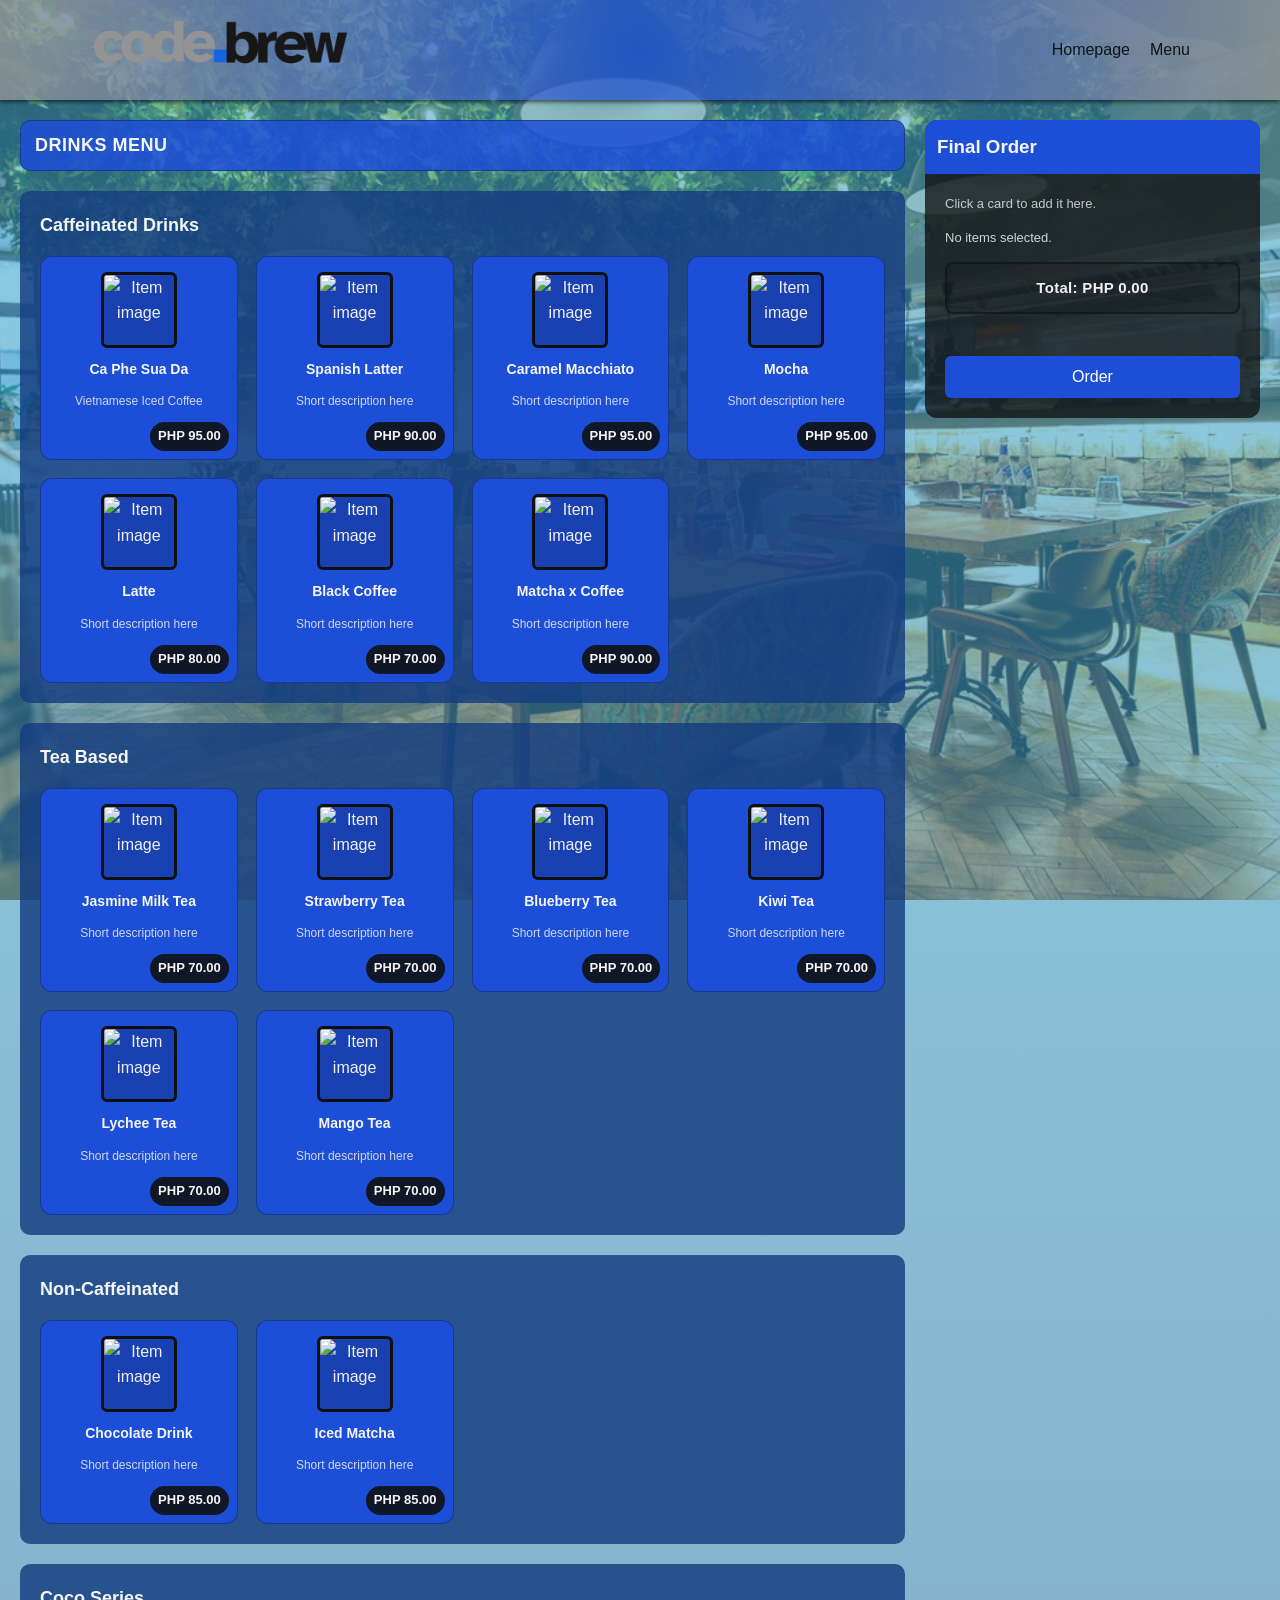
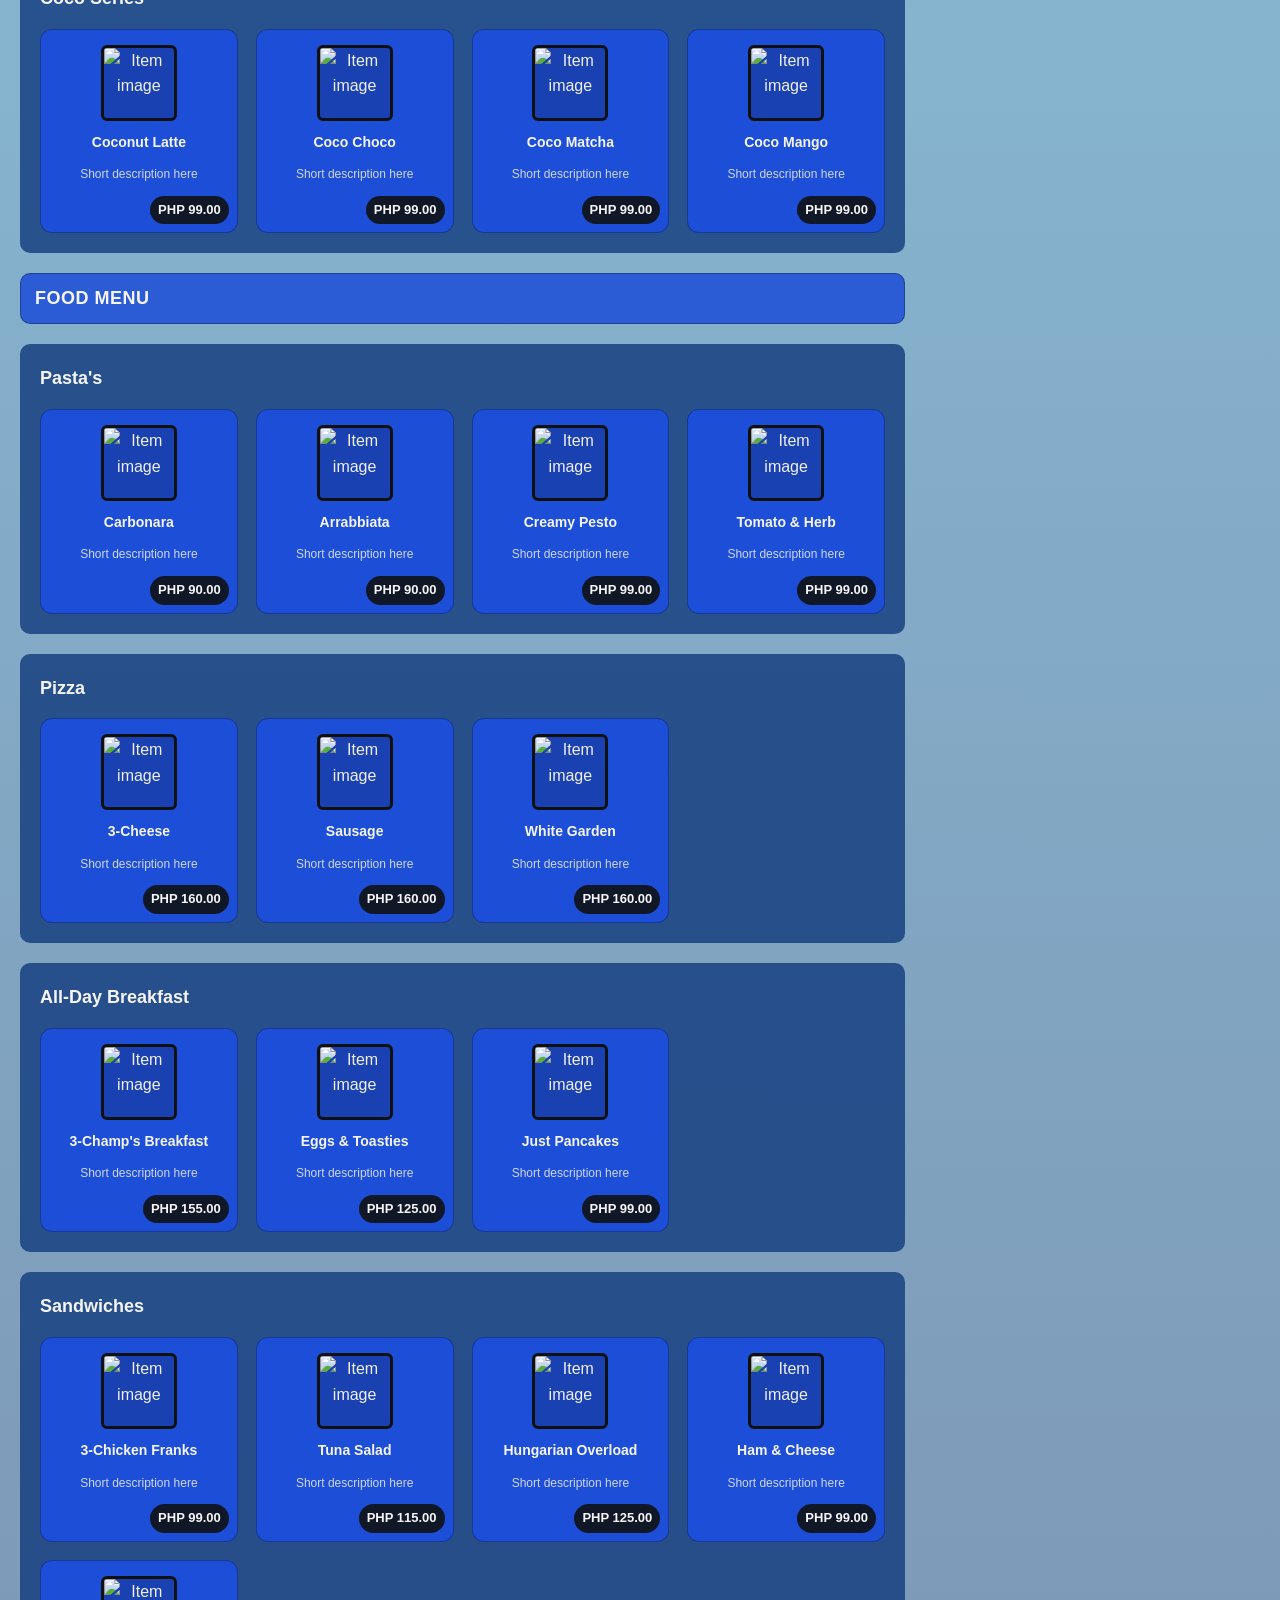
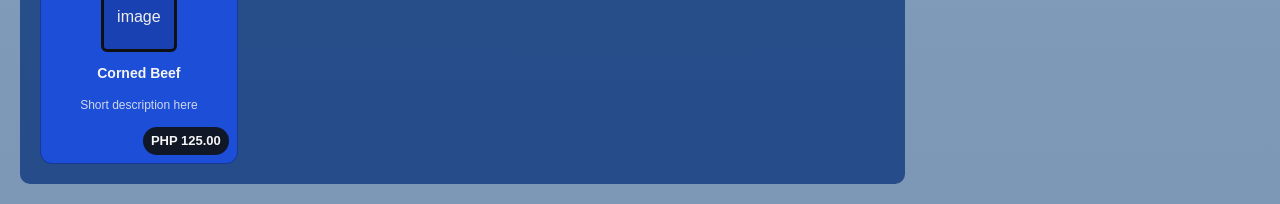
==== Menu.html @ f9e53ad2 "Add files via upload" ====
<!DOCTYPE html>
<html lang="en">
<head>
<meta charset="UTF-8">
<meta name="viewport" content="width=device-width, initial-scale=1.0">
<title>Code Brew | Menu</title>

<link rel="stylesheet" href="menu.css">
</head>

<body>

    <header>
        <div class="wrapper header-content">
            <a href="index.html" class="logo">
            <img src="Codebrew-Logo.png" alt="Code Brew Logo">
            </a>

            <ul class="nav-area">
                <li><a href="index.html">Homepage</a></li>
                <li><a href="Menu.html">Menu</a></li>
            </ul>
        </div>
    </header> 

<div class="main">

  <div class="cards-wrapper">
    <h2 class="menu-section-title">Drinks Menu</h2>
    <div class="cards-column">
      <h3 class="category-title">Caffeinated Drinks</h3>

      <div class="cards">
        <div class="card" data-price="95">
          <div class="icon">
            <img src="drinks photos/1.png" alt="Item image">
          </div>
          <h4>Ca Phe Sua Da</h4>
          <p>Vietnamese Iced Coffee</p>
        </div>

        <div class="card" data-price="90">
          <div class="icon">
            <img src="drinks photos/2.png" alt="Item image">
          </div>
          <h4>Spanish Latter</h4>
          <p>Short description here</p>
        </div>

        <div class="card" data-price="95">
          <div class="icon">
            <img src="drinks photos/3.png" alt="Item image">
          </div>
          <h4>Caramel Macchiato</h4>
          <p>Short description here</p>
        </div>

        <div class="card" data-price="95">
          <div class="icon">
            <img src="drinks photos/4.png" alt="Item image">
          </div>
          <h4>Mocha</h4>
          <p>Short description here</p>
        </div>

        <div class="card" data-price="80">
          <div class="icon">
            <img src="drinks photos/5.png" alt="Item image">
          </div>
          <h4>Latte</h4>
          <p>Short description here</p>
        </div>

        <div class="card" data-price="70">
          <div class="icon">
            <img src="drinks photos/6.png" alt="Item image">
          </div>
          <h4>Black Coffee</h4>
          <p>Short description here</p>
        </div>

        <div class="card" data-price="90">
          <div class="icon">
            <img src="drinks photos/7.png" alt="Item image">
          </div>
          <h4>Matcha x Coffee</h4>
          <p>Short description here</p>
        </div>
      </div>
    </div>


    <div class="cards-column">
      <h3 class="category-title">Tea Based</h3>
      <div class="cards">

        <div class="card" data-price="70">
          <div class="icon">
            <img src="drinks photos/10.png" alt="Item image">
          </div>
          <h4>Jasmine Milk Tea</h4>
          <p>Short description here</p>
        </div>

        <div class="card" data-price="70">
          <div class="icon">
            <img src="drinks photos/11.png" alt="Item image">
          </div>
          <h4>Strawberry Tea</h4>
          <p>Short description here</p>
        </div>

        <div class="card" data-price="70">
          <div class="icon">
            <img src="drinks photos/12.png" alt="Item image">
          </div>
          <h4>Blueberry Tea</h4>
          <p>Short description here</p>
        </div>

        <div class="card" data-price="70">
          <div class="icon">
            <img src="drinks photos/13.png" alt="Item image">
          </div>
          <h4>Kiwi Tea</h4>
          <p>Short description here</p>
        </div>

        <div class="card" data-price="70">
          <div class="icon">
            <img src="drinks photos/14.png" alt="Item image">
          </div>
          <h4>Lychee Tea</h4>
          <p>Short description here</p>
        </div>
        
        <div class="card" data-price="70">
          <div class="icon">
            <img src="drinks photos/15.png" alt="Item image">
          </div>
          <h4>Mango Tea</h4>
          <p>Short description here</p>
        </div>
      </div>
    </div>
    
    <div class="cards-column">
      <h3 class="category-title">Non-Caffeinated</h3>
      <div class="cards">

        <div class="card" data-price="85">
          <div class="icon">
            <img src="drinks photos/8.png" alt="Item image">
          </div>
          <h4>Chocolate Drink</h4>
          <p>Short description here</p>
        </div>

        <div class="card" data-price="85">
          <div class="icon">
            <img src="drinks photos/9.png" alt="Item image">
          </div>
          <h4>Iced Matcha</h4>
          <p>Short description here</p>
        </div>
      </div>
    </div>

        <div class="cards-column">
      <h3 class="category-title">Coco Series</h3>
      <div class="cards">

        <div class="card" data-price="99">
          <div class="icon">
          <img src="drinks photos/16.png" alt="Item image">
          </div>
          <h4>Coconut Latte</h4>
          <p>Short description here</p>
        </div>

        <div class="card" data-price="99">
          <div class="icon">
            <img src="drinks photos/17.png" alt="Item image">
          </div>
          <h4>Coco Choco</h4>
          <p>Short description here</p>
        </div>

        <div class="card" data-price="99">
          <div class="icon">
            <img src="drinks photos/18.png" alt="Item image">
          </div>
          <h4>Coco Matcha</h4>
          <p>Short description here</p>
        </div>

        <div class="card" data-price="99">
          <div class="icon">
            <img src="drinks photos/19.png" alt="Item image">
          </div>
          <h4>Coco Mango</h4>
          <p>Short description here</p>
        </div>

      </div>
    </div>

    <h2 class="menu-section-title">Food Menu</h2>

    <div class="cards-column">
      <h3 class="category-title">Pasta's</h3>
      <div class="cards">

        <div class="card" data-price="90">
          <div class="icon">
            <img src="meals photos/1.png" alt="Item image">
          </div>
          <h4>Carbonara</h4>
          <p>Short description here</p>
        </div>

        <div class="card" data-price="90">
          <div class="icon">
            <img src="meals photos/3.png" alt="Item image">
          </div>
          <h4>Arrabbiata</h4>
          <p>Short description here</p>
        </div>

        <div class="card" data-price="99">
          <div class="icon">
            <img src="meals photos/2.png" alt="Item image">
          </div>
          <h4>Creamy Pesto</h4>
          <p>Short description here</p>
        </div>

        <div class="card" data-price="99">
          <div class="icon">
            <img src="meals photos/4.png" alt="Item image">
          </div>
          <h4>Tomato & Herb</h4>
          <p>Short description here</p>
        </div>

      </div>
    </div>

    <div class="cards-column">
      <h3 class="category-title">Pizza</h3>
      <div class="cards">

        <div class="card" data-price="160">
          <div class="icon">
            <img src="meals photos/5.png" alt="Item image">
          </div>
          <h4>3-Cheese</h4>
          <p>Short description here</p>
        </div>

        <div class="card" data-price="160">
          <div class="icon">
            <img src="meals photos/6.png" alt="Item image">
          </div>
          <h4>Sausage</h4>
          <p>Short description here</p>
        </div>

        <div class="card" data-price="160">
          <div class="icon">
            <img src="meals photos/7.png" alt="Item image">
          </div>
          <h4>White Garden</h4>
          <p>Short description here</p>
        </div>

      </div>
    </div>

    <div class="cards-column">
      <h3 class="category-title">All-Day Breakfast</h3>
      <div class="cards">

        <div class="card" data-price="155">
          <div class="icon">
            <img src="meals photos/13.png" alt="Item image">
          </div>
          <h4>3-Champ's Breakfast</h4>
          <p>Short description here</p>
        </div>

        <div class="card" data-price="125">
          <div class="icon">
            <img src="meals photos/14.png" alt="Item image">
          </div>
          <h4>Eggs & Toasties</h4>
          <p>Short description here</p>
        </div>

        <div class="card" data-price="99">
          <div class="icon">
            <img src="meals photos/15.png" alt="Item image">
          </div>
          <h4>Just Pancakes</h4>
          <p>Short description here</p>
        </div>
      </div>
    </div>

        <div class="cards-column">
      <h3 class="category-title">Sandwiches</h3>
      <div class="cards">

        <div class="card" data-price="99">
          <div class="icon">
            <img src="meals photos/12.png" alt="Item image">
          </div>
          <h4>3-Chicken Franks</h4>
          <p>Short description here</p>
        </div>

        <div class="card" data-price="115">
          <div class="icon">
            <img src="meals photos/8.png" alt="Item image">
          </div>
          <h4>Tuna Salad</h4>
          <p>Short description here</p>
        </div>

        <div class="card" data-price="125">
          <div class="icon">
            <img src="meals photos/9.png" alt="Item image">
          </div>
          <h4>Hungarian Overload</h4>
          <p>Short description here</p>
        </div>

        <div class="card" data-price="99">
          <div class="icon">
            <img src="meals photos/10.png" alt="Item image">
          </div>
          <h4>Ham & Cheese</h4>
          <p>Short description here</p>
        </div>

        <div class="card" data-price="125">
          <div class="icon">
            <img src="meals photos/11.png" alt="Item image">
          </div>
          <h4>Corned Beef</h4>
          <p>Short description here</p>
        </div>

      </div>
    </div>
  </div>


  <form class="sidebar" id="order-form">
    <h3>Final Order</h3>

    <ul id="order-items" class="order-items">
      <li class="order-placeholder">Click a card to add it here.</li>
    </ul>

    <p class="version-text" id="order-summary">No items selected.</p>
    <div class="order-total" id="order-total">Total: PHP 0.00</div>

    <p class="order-status" id="order-status"></p>

    <button type="submit">Order</button>
  </form>

</div>

<div class="modal" id="order-modal" aria-hidden="true">
  <div class="modal-content" role="dialog" aria-modal="true" aria-labelledby="order-modal-title">
    <h4 id="order-modal-title">Order</h4>

    <div class="modal-options" role="group" aria-label="Order Type">
      <p class="option-title">Order Type</p>
      <label class="option-pill">
        <input type="radio" name="order_type_modal" value="Delivery">
        Delivery
      </label>
      <label class="option-pill">
        <input type="radio" name="order_type_modal" value="Pickup">
        Pickup
      </label>
    </div>

    <div class="delivery-fields" id="delivery-fields">
      <label class="modal-label">
        <!-- Name -->
        <input id="delivery-name" type="text" placeholder="Your name">
      </label>
      <label class="modal-label">
        Contact Number
        <input id="delivery-contact" type="tel" placeholder="09xx xxx xxxx">
      </label>
      <label class="modal-label">
        Address
        <textarea id="delivery-address" rows="3" placeholder="Full delivery address"></textarea>
      </label>
    </div>

    <div class="pickup-fields" id="pickup-fields">
      <label class="modal-label">
        Name
        <input id="pickup-name" type="text" placeholder="Your name">
      </label>
      <label class="modal-label">
        Contact Number
        <input id="pickup-contact" type="tel" placeholder="09xx xxx xxxx">
      </label>
      <p class="pickup-number" id="pickup-number">Pickup Number: -</p>
    </div>

    <p class="modal-note" id="order-modal-error"></p>
    <div class="modal-actions">
      <button type="button" class="modal-btn modal-cancel" id="order-cancel">Cancel</button>
      <button type="button" class="modal-btn modal-save" id="order-confirm">Confirm Order</button>
    </div>
  </div>
</div>

<div class="modal" id="loading-overlay" aria-hidden="true">
  <div class="modal-content loading-content" role="status" aria-live="polite">
    <div class="spinner" aria-hidden="true"></div>
    <p>Sending your order...</p>
  </div>
</div>

<div class="modal" id="success-modal" aria-hidden="true">
  <div class="modal-content" role="dialog" aria-modal="true" aria-labelledby="success-title">
    <h4 id="success-title">Order Sent</h4>
    <p>Your order was sent successfully.</p>
    <p class="success-order-id" id="success-order-id"></p>
    <ul class="success-summary" id="success-summary"></ul>
    <div class="modal-actions">
      <button type="button" class="modal-btn modal-cancel" id="success-cancel">Cancel Order</button>
      <button type="button" class="modal-btn modal-save" id="success-close">Close</button>
    </div>
  </div>
</div>

<script src="Menu.js"></script>

</body>
</html>
---- menu.css ----
body {
  margin: 0;
  font-family: 'Segoe UI', Tahoma, Geneva, Verdana, sans-serif;
  color: #f0f0f0;
  line-height: 1.6;
  min-height: 100vh;
  background:
    linear-gradient(rgba(67, 173, 211, 0.6), rgba(38, 82, 133, 0.6)),
    url('ImageGen.jpg') no-repeat center center fixed;
  background-size: cover;
}

/* Header / Navbar (matched to index.html) */
header {
  background: #1C4ED9;
  background: radial-gradient(circle, rgba(28, 78, 217, 0.72) 0%, rgba(149, 149, 149, 0.79) 100%);
  height: 100px;
  box-shadow: 0 2px 4px rgba(0, 0, 0, 0.6);
  overflow: hidden;
}

.wrapper {
  width: 90%;
  max-width: 1100px;
  margin: auto;
  height: 100%;
  display: flex;
  justify-content: space-between;
  align-items: center;
}

.logo {
  display: flex;
  align-items: center;
  height: 100%;
  text-decoration: none;
}

.logo img {
  max-height: 130px;
  width: auto;
  object-fit: contain;
}

.nav-area {
  list-style: none;
  display: flex;
  gap: 20px;
}

.nav-area li a {
  text-decoration: none;
  color: #121313;
  font-weight: 500;
  transition: color 0.3s ease;
}

.nav-area li a:hover {
  color: #ffffff;
}

/* Layout */
.main {
  display: flex;
  gap: 20px;
  padding: 20px;
  align-items: flex-start;
}

.cards-wrapper {
  flex: 3;
  display: grid;
  grid-template-rows: repeat(2, auto);
  gap: 20px;
}

.menu-section-title {
  grid-column: 1 / -1;
  margin: 0;
  padding: 10px 14px;
  border-radius: 10px;
  background: rgba(29, 78, 216, 0.85);
  color: #0f1012;
  font-size: 18px;
  letter-spacing: 0.5px;
  text-transform: uppercase;
  border: 1px solid rgba(15, 17, 21, 0.35);
}

.cards-column {
  background: rgba(20, 62, 127, 0.82);
  padding: 20px;
  border-radius: 10px;
  display: grid;
  gap: 16px;
}

.category-title {
  margin: 0;
  color: #0f1012;
  font-size: 18px;
  font-weight: 600;
}

/* LEFT SIDE (Cards) */
.cards {
  display: grid;
  grid-template-columns: repeat(auto-fill, minmax(160px, 1fr));
  gap: 18px;
}

/* Card */
.card {
  background: #1d4ed8;
  border: 1px solid rgba(15, 17, 21, 0.35);
  padding: 15px;
  border-radius: 12px;
  text-align: center;
  transition: 0.2s;
  cursor: pointer;
  position: relative;
  padding-bottom: 36px;
}
.card:hover {
  transform: scale(1.05);
  background: #2652a0;
}
.card.selected {
  border-color: #ffffff;
  box-shadow: 0 0 0 2px rgba(15, 17, 21, 0.45);
}

.icon {
  width: 70px;
  height: 70px;
  background: rgba(15, 17, 21, 0.2);
  margin: auto;
  border-radius: 6px;
  border: 3px solid #0f1012;
}

.icon img {
  width: 100%;
  height: 100%;
  object-fit: cover;
  display: block;
  border-radius: 3px;
}

.card h4 {
  margin: 10px 0 5px;
  font-size: 14px;
  color: #0f1012;
}

.card p {
  font-size: 12px;
  color: #f0f0f0;
  opacity: 0.85;
}

.price-tag {
  position: absolute;
  bottom: 8px;
  right: 8px;
  background: rgba(15, 17, 21, 0.9);
  color: #f5f5f5;
  padding: 4px 8px;
  border-radius: 999px;
  font-size: 13px;
  font-weight: 700;
}

/* RIGHT SIDE (Sidebar) */
.sidebar {
  flex: 1;
  background: rgba(17, 17, 17, 0.78);
  border-radius: 12px;
  padding: 20px;
  height: fit-content;
  position: sticky;
  top: 20px;
}

.sidebar h3 {
  background: #1d4ed8;
  color: #0f1012;
  padding: 12px;
  margin: -20px -20px 20px -20px;
  border-radius: 12px 12px 0 0;
}

input {
  width: 100%;
  padding: 10px;
  border-radius: 6px;
  border: none;
  margin-bottom: 10px;
  background: #f0f0f0;
  color: #1f132a;
}

.version-text {
  opacity: 0.85;
  font-size: 13px;
}

.order-items {
  list-style: none;
  margin: 0 0 10px;
  padding: 0;
  display: grid;
  gap: 8px;
}

.order-placeholder {
  font-size: 13px;
  opacity: 0.8;
}

.order-row {
  display: flex;
  justify-content: space-between;
  align-items: center;
  gap: 8px;
  background: rgba(240, 240, 240, 0.08);
  border: 1px solid rgba(240, 240, 240, 0.15);
  border-radius: 8px;
  padding: 8px;
}

.order-row-text {
  display: grid;
  gap: 2px;
}

.order-row-text strong {
  font-size: 13px;
  color: #0f1012;
}

.order-row-text span {
  font-size: 11px;
  opacity: 0.85;
}

.order-row-actions {
  display: flex;
  align-items: center;
  gap: 6px;
  font-size: 13px;
}

.qty-btn {
  width: 28px;
  height: 28px;
  border-radius: 6px;
  border: none;
  font-size: 16px;
  line-height: 1;
  cursor: pointer;
  background: #ef4444;
  color: #ffffff;
  text-transform: uppercase;
  display: inline-flex;
  align-items: center;
  justify-content: center;
}

.qty-btn:hover {
  background: #dc2626;
}

.order-status {
  min-height: 18px;
  margin: 6px 0 12px;
  font-size: 13px;
  color: #0f1012;
}

.order-total {
  background: rgba(15, 17, 21, 0.2);
  border: 2px solid rgba(15, 17, 21, 0.6);
  padding: 12px;
  border-radius: 8px;
  font-size: 15px;
  font-weight: 700;
  letter-spacing: 0.3px;
  margin: 10px 0 12px;
  text-align: center;
}

.modal-options {
  display: grid;
  gap: 8px;
}

.option-title {
  margin: 0;
  font-size: 13px;
  font-weight: 600;
  color: #0f1012;
}

.option-pill {
  display: flex;
  align-items: center;
  gap: 8px;
  background: #1d4ed8;
  border: 1px solid rgba(15, 17, 21, 0.35);
  border-radius: 8px;
  padding: 8px 10px;
  cursor: pointer;
  font-size: 13px;
  transition: transform 0.2s ease, background 0.2s ease, border-color 0.2s ease;
}

.option-pill input {
  margin: 0;
  accent-color: #0f1012;
}

.option-pill:hover {
  transform: translateY(-1px);
  background: #2652a0;
}

.option-pill:has(input:checked) {
  border-color: #ffffff;
  box-shadow: 0 0 0 2px rgba(15, 17, 21, 0.45);
}

.modal {
  position: fixed;
  inset: 0;
  background: rgba(0, 0, 0, 0.55);
  display: none;
  align-items: center;
  justify-content: center;
  padding: 20px;
  z-index: 999;
}

.modal.open {
  display: flex;
}

.modal-content {
  width: 100%;
  max-width: 420px;
  background: rgba(20, 62, 127, 0.95);
  border: 1px solid rgba(15, 17, 21, 0.35);
  border-radius: 12px;
  padding: 20px;
  display: grid;
  gap: 12px;
  box-shadow: 0 10px 24px rgba(0, 0, 0, 0.4);
}

.loading-content {
  align-items: center;
  text-align: center;
}

.spinner {
  width: 44px;
  height: 44px;
  border-radius: 50%;
  border: 4px solid rgba(15, 17, 21, 0.3);
  border-top-color: #0f1012;
  animation: spin 0.9s linear infinite;
}

@keyframes spin {
  to {
    transform: rotate(360deg);
  }
}

.modal-content h4 {
  margin: 0;
  color: #0f1012;
}

.modal-label {
  display: grid;
  gap: 6px;
  font-size: 13px;
  color: #f0f0f0;
}

.modal-label input,
.modal-label textarea {
  width: 95%;
  padding: 10px;
  border-radius: 6px;
  border: none;
  background: #f0f0f0;
  color: #1f132a;
  resize: vertical;
}

.delivery-fields {
  display: none;
  gap: 12px;
}

.delivery-fields.open {
  display: grid;
}

.pickup-fields {
  display: none;
  gap: 12px;
}

.pickup-fields.open {
  display: grid;
}

.pickup-number {
  margin: 0;
  padding: 10px;
  border-radius: 8px;
  background: rgba(15, 17, 21, 0.12);
  border: 1px dashed rgba(15, 17, 21, 0.4);
  font-size: 13px;
  color: #0f1012;
}

.captcha-wrap {
  display: flex;
  justify-content: center;
}

.success-order-id {
  margin: 0;
  font-size: 13px;
  color: #0f1012;
}

.success-cancel-link {
  color: #0f1012;
  font-size: 13px;
  text-decoration: underline;
  margin-bottom: 6px;
  display: inline-block;
}

.success-summary {
  font-size: 13px;
  line-height: 1.4;
  margin: 0 0 6px;
  padding-left: 18px;
  color: #f0f0f0;
}

.menu-section-title,
.category-title,
.card h4,
.sidebar h3,
.order-row-text strong,
.order-status,
.option-title,
.modal-content h4,
.modal-note,
.pickup-number,
.success-order-id,
.success-cancel-link {
  color: #f5f5f5;
}

.modal-note {
  margin: 0;
  min-height: 16px;
  font-size: 12px;
  color: #0f1012;
}

.modal-actions {
  display: flex;
  gap: 10px;
  justify-content: flex-end;
}

.modal-btn {
  padding: 10px 14px;
  border-radius: 6px;
  border: none;
  cursor: pointer;
  font-size: 13px;
}

.modal-cancel {
  background: rgba(240, 240, 240, 0.2);
  color: #ffffff;
}

.modal-save {
  background: #1d4ed8;
  color: #ffffff;
}

.modal-save:hover {
  background: #143e7f;
}

button {
  width: 100%;
  padding: 12px;
  background: #1d4ed8;
  color: white;
  border: none;
  border-radius: 6px;
  cursor: pointer;
  font-size: 16px;
}

button:hover {
  background: #143e7f;
}

@media (max-width: 600px) {
  header {
    height: 80px;
  }

  .logo img {
    max-height: 60px;
  }

  .main {
    flex-direction: column;
  }

  .sidebar {
    width: 100%;
  }
}
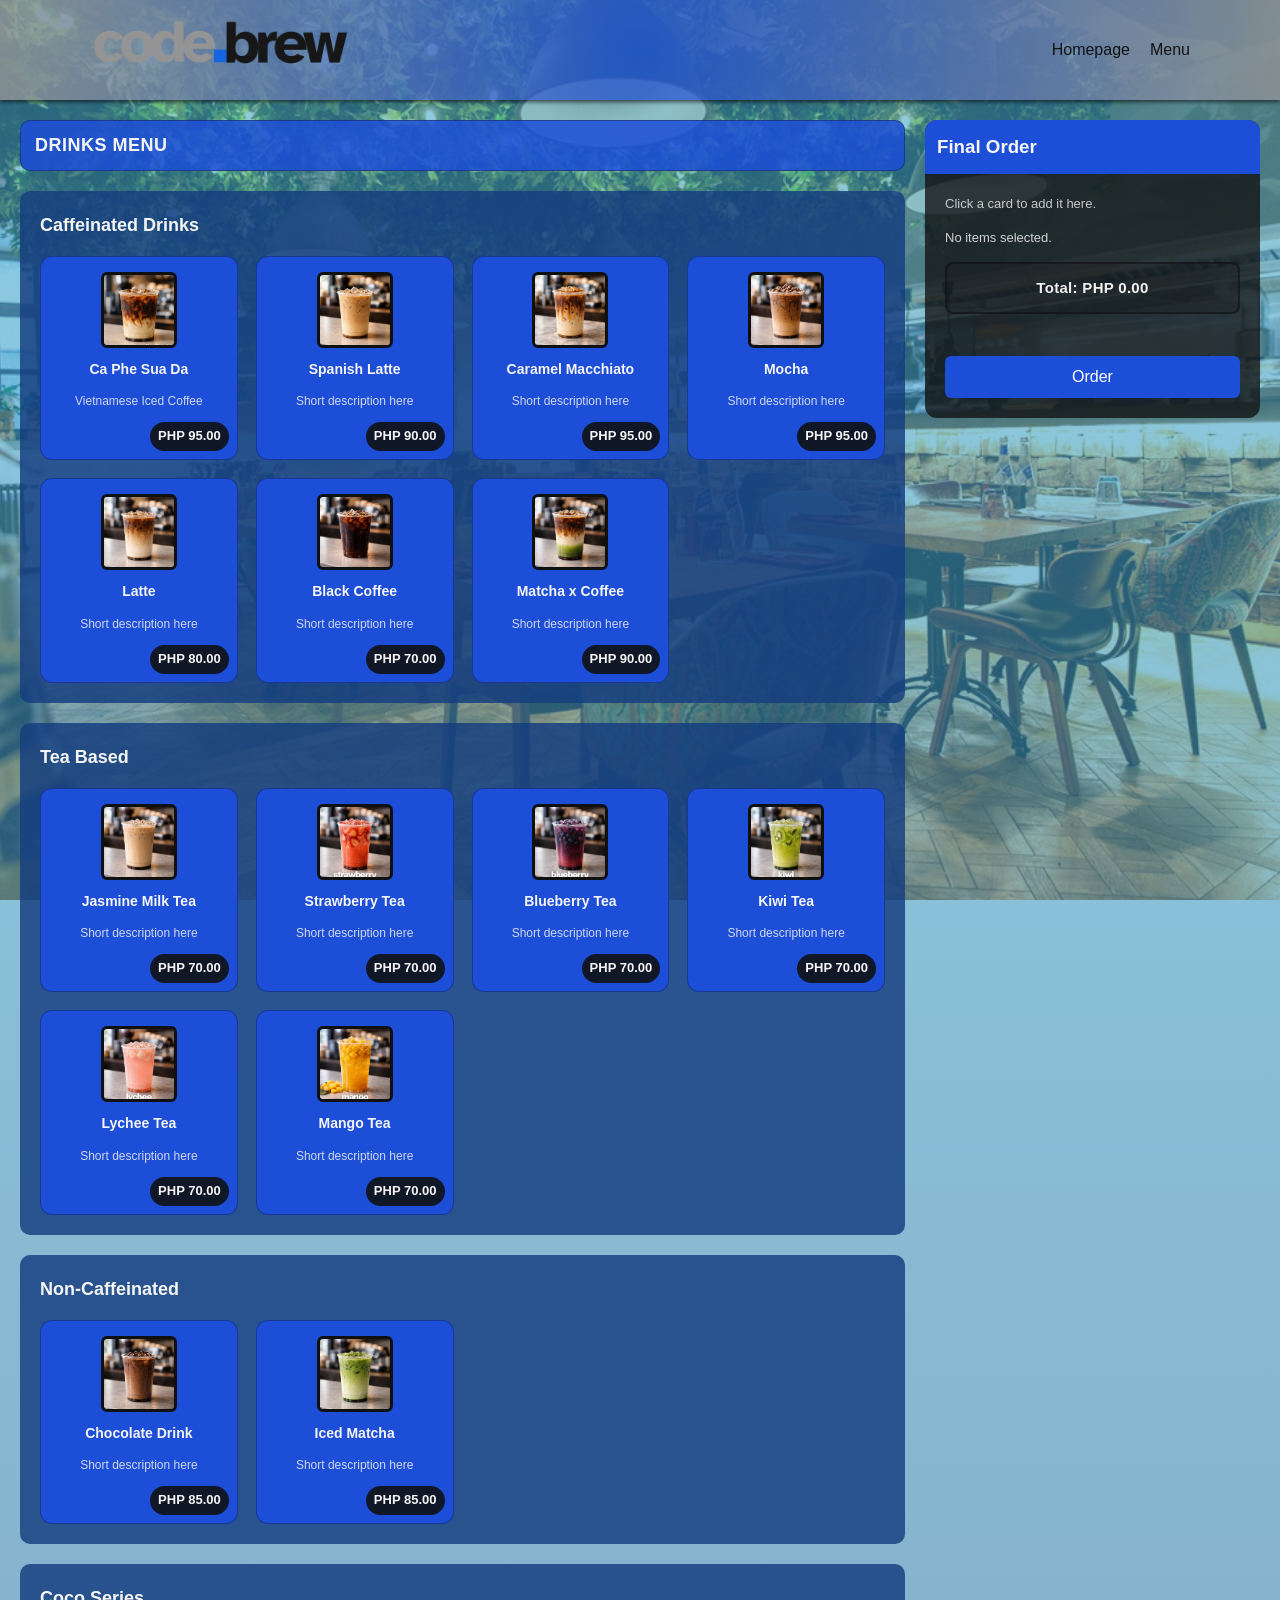
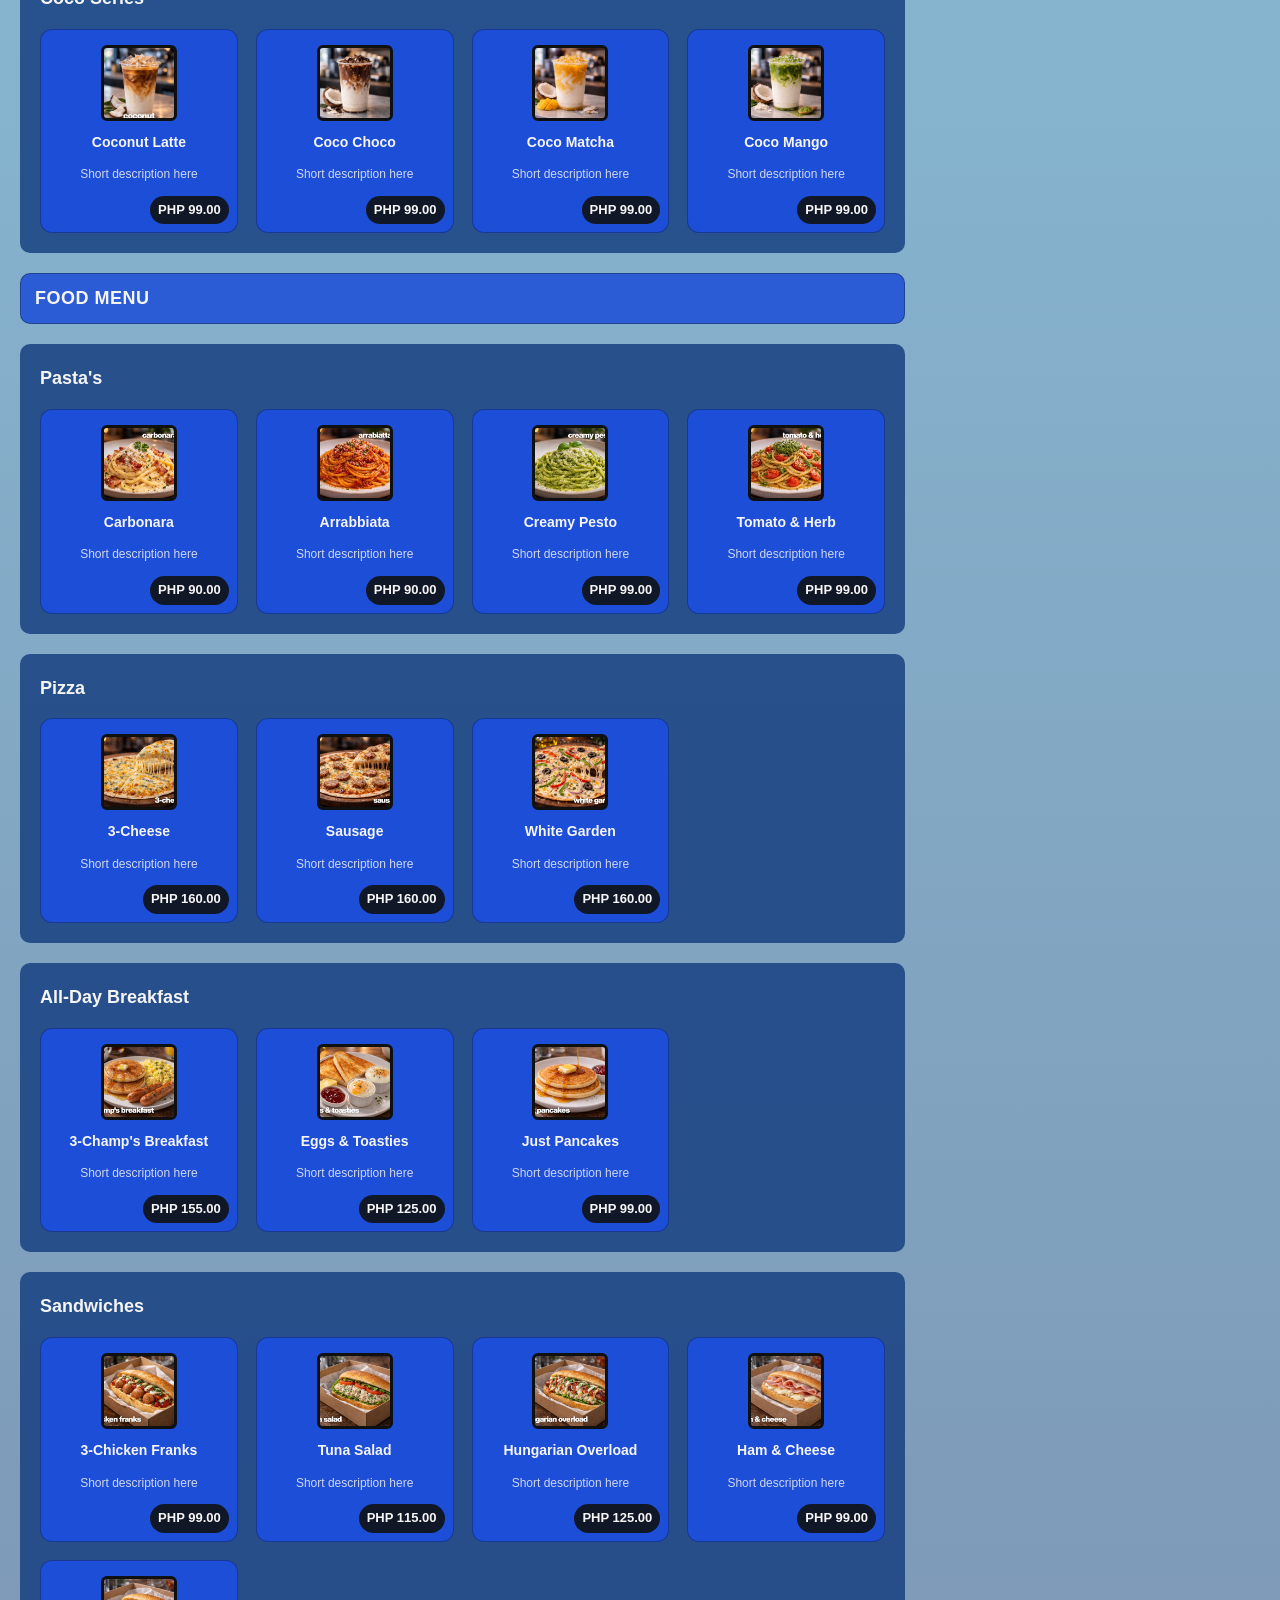
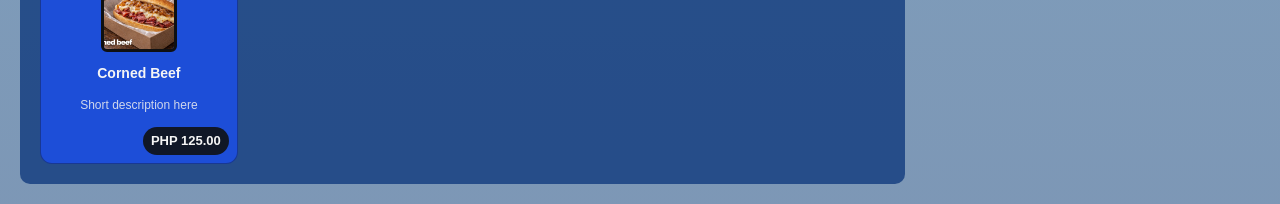
==== commit 48892fe3: "Update Menu.html" ====
--- a/Menu.html
+++ b/Menu.html
@@ -43,7 +43,7 @@
           <div class="icon">
             <img src="drinks photos/2.png" alt="Item image">
           </div>
-          <h4>Spanish Latter</h4>
+          <h4>Spanish Latte</h4>
           <p>Short description here</p>
         </div>
 
